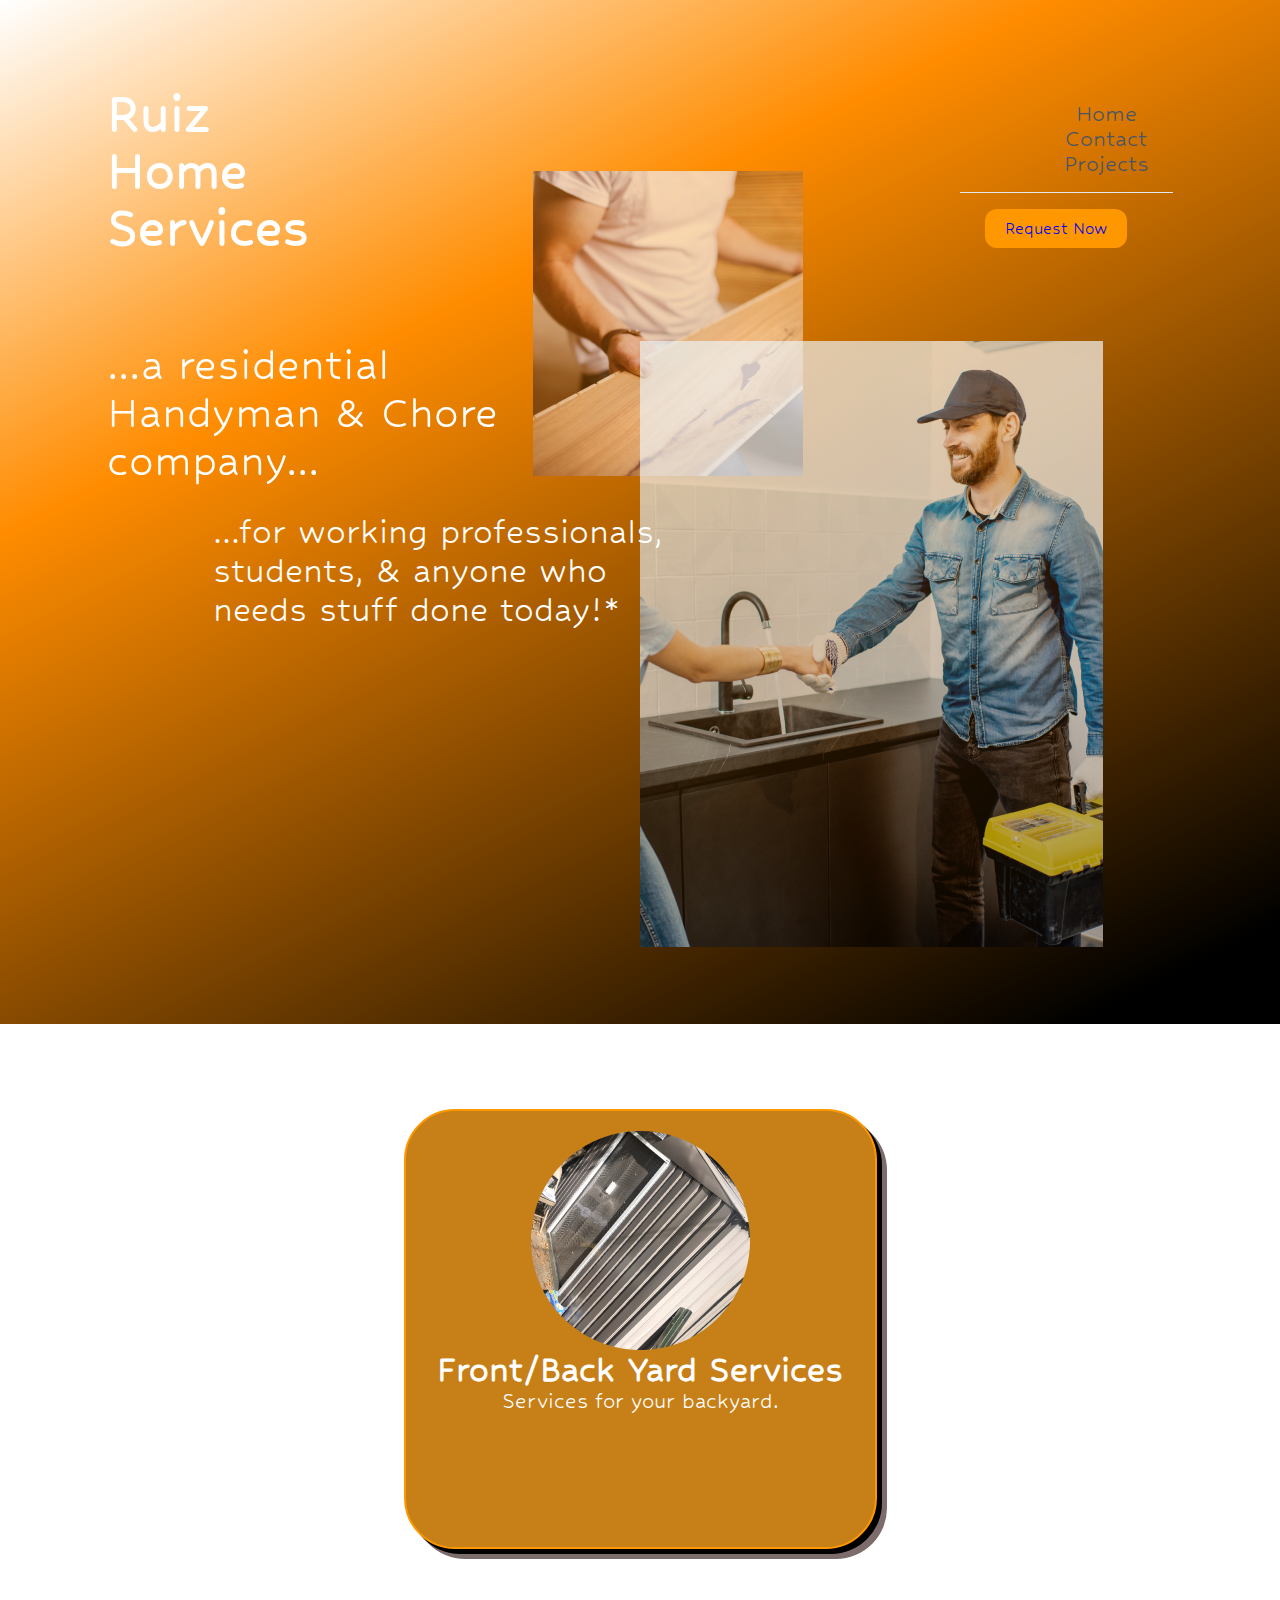
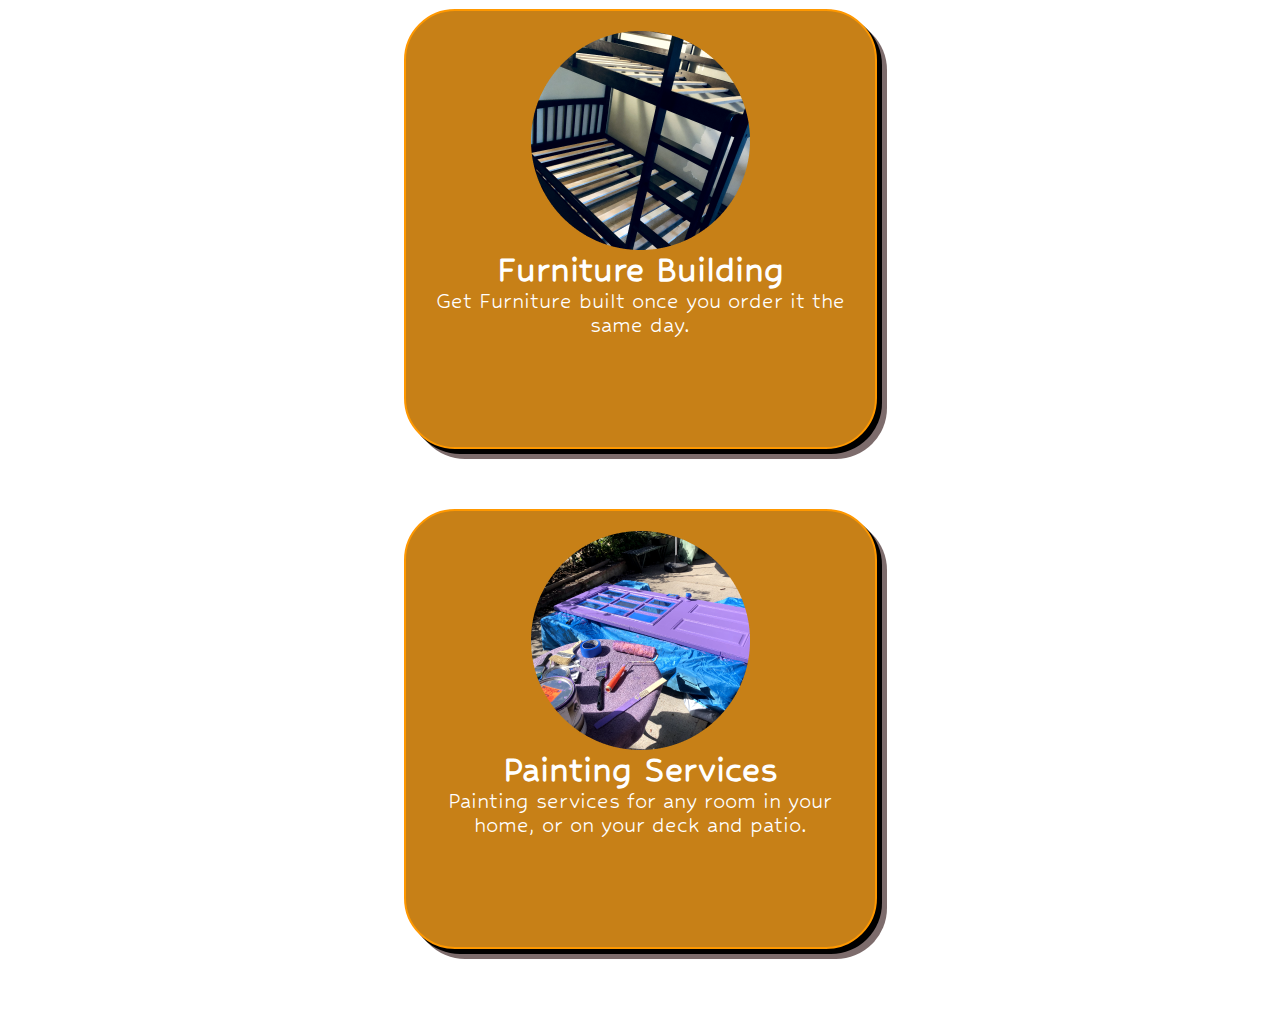
==== index.html @ 69088e91 "Initial commit" ====
<!DOCTYPE html>
<html lang="en">
<head>
    <meta charset="UTF-8">
    <meta http-equiv="X-UA-Compatible" content="IE=edge">
    <meta name="viewport" content="width=device-width, initial-scale=1.0">
    <link rel="preconnect" href="https://fonts.googleapis.com">
    <link rel="preconnect" href="https://fonts.gstatic.com" crossorigin>
    <link href="https://fonts.googleapis.com/css2?family=Hubballi&display=swap" rel="stylesheet">
    <link rel="stylesheet" href="/styles/grid.css">
    <link rel="stylesheet" href="/styles/index.css">
    <!-- <link rel="stylesheet" href="/styles/debug.css"> -->
    <title>Document</title>
</head>
<body>
    <div class="parent-1">
        <div class="div1">
            <header class="header">
                <nav class="navbar">
                    <ul class="nav-menu">
                        <li class="nav-item">
                            <a href="#" class="nav-link">Home</a>
                        </li>
                        <li class="nav-item">
                            <a href="#" class="nav-link">Contact</a>
                        </li>
                        <li class="nav-item">
                            <a href="#" class="nav-link">Projects</a>
                        </li>
                    </ul>
                    <div class="hamburger">
                        <span class="bar"></span>
                        <span class="bar"></span>
                        <span class="bar"></span>
                    </div>
                </nav>
        </header> 
        <button>
            <a href="#">Request Now</a>
        </button>
        </div>
        <div class="div2">
            <img src="/images/woodworking.png" alt="handyman working with wood">    
        </div>
        <div class="div3"> 
            <img id="pic-1" src="/images/handymanShakingHands.png" alt="handyman shaking hands with client">
        </div>
        <div class="div4"> 
            <p id="quote-2">...for working professionals, 
                students, & anyone who 
                needs stuff done today!*</p>
        </div>
        <div class="div5">
            <p id="quote-1">...a residential Handyman & Chore company...</p>
        </div>
        <div class="div6">
            <h1 id="businessName">Ruiz Home Services</h1> 
        </div>
    </div>
    <section>
        <div class="card-section">
            <div class="card" id="card-1">
                <img class="cardImage" src="/images/front-backYard.png" alt="backYard">
                <h2 class="cardTitle" >Front/Back Yard Services</h2>
                <p class="cardPara" >Services for your backyard.</p>
            </div>
            <div class="card" id="card-2">
                <img class="cardImage" src="/images/furnitureBuilding.png" alt="furniture Building">
                <h2 class="cardTitle" >Furniture Building</h2>
                <p class="cardPara" >Get Furniture built once you order it the same day.</p>
            </div>
            <div class="card" id="card-3">
                <img class="cardImage" src="/images/paintingServices.png" alt="Painting Services">
                <h2 class="cardTitle" >Painting Services</h2>
                <p class="cardPara" >Painting services for any room in your home, or on your deck and patio.</p>
            </div>
        </div>
    </section>

    <script>
        const hamburger = document.querySelector(".hamburger");
        const navMenu = document.querySelector(".nav-menu");

        hamburger.addEventListener("click", mobileMenu);

        function mobileMenu() {
            hamburger.classList.toggle("active");
            navMenu.classList.toggle("active");
        }
    </script>
</body>
</html>
---- styles/index.css ----
*, 
*::after,
*::before {
  box-sizing: border-box;
  padding: 0;
  margin: 0;
  font-family: 'Hubballi', cursive;
}
.parent-1 {
  display: grid;
  grid-template-columns: repeat(12, 1fr);
  grid-template-rows: repeat(12, 1fr);
  grid-column-gap: 0px;
  grid-row-gap: 0px;
  background-color: ;
  width: 100%;
  height: 1024px;
  overflow: hidden;
  background: rgb(255,255,255);
  background: linear-gradient(153deg, rgba(255,255,255,1) 0%, rgba(255,140,0,1) 32%, rgba(0,0,0,1) 94%);
}
    
.div1 {
    grid-area: 2 / 10 / 5 / 12;
}
.div2 {
    grid-area: 3 / 6 / 7 / 8;
}
.div3 {
    grid-area: 5 / 7 / 10 / 10;
}
.div4 {
    grid-area: 7 / 3 / 9 / 6;
}
.div5 {
    grid-area: 5 / 2 / 7 / 5;
}
.div6 {
    grid-area: 2 / 2 / 4 / 4;
}

/*nav bar*/

button {
  background-color: #ff9800;
  border: none;
  color: white;
  padding: 10px 20px;
  font-size: 1.2rem;
  cursor: pointer;
  margin-top: 1rem;
  border-radius: 12px;
  margin-left: 25px;
}
button:hover {
  background-color: #ff5722;
}
  

li {
  list-style: none;
}

a {
    text-decoration: none;
}

.header{
  border-bottom: 1px solid #E2E8F0;
}

.navbar {
  display: flex;
  justify-content: space-between;
  align-items: center;
  padding: 1rem 1.5rem;
}

.hamburger {
  display: none;
}

.bar {
  display: block;
  width: 25px;
  height: 3px;
  margin: 5px auto;
  -webkit-transition: all 0.3s ease-in-out;
  transition: all 0.3s ease-in-out;
  background-color: #101010;
}

.nav-menu {
  display: flex;
  flex-direction: column;
  justify-content: space-between;
  align-items: center;
}

.nav-item {
  margin-left: 5rem;
}

.nav-link{
  font-size: 1.6rem;
  font-weight: 400;
  color: #475569;
}

.nav-link:hover{
  color: #482ff7;
}

#businessName{
  font-size: 60px;
  font-weight: 700;
  color: #ffffff;
  margin-bottom: 1rem;
}
#quote-1{
  font-size: 50px;
  color: #ffffff;
  width: 460px;
}
#quote-2{
  font-size: 40px;
  color: #ffffff;
  width: 460px;
} 
.card-section{
  display: flex;
  justify-content: center;
  align-items: center;
  flex-direction: column;
  margin-top: 50px;
  height: auto;
  padding: 35px;
  margin: 20px;
}
.card{
  position: relative;
  width: 473px;
  height: 440px;
  border: 2px solid #ff9800;
  border-radius: 51px;
  margin: 30px;
  padding: 20px;
  box-shadow: 5px 5px rgb(0, 0, 0), 10px 10px rgb(125, 108, 108);
  display: flex;
  flex-direction: column;
  text-align: center;
  align-items: center;
  background-color: #C78017;
}
#card-1{
  
}
#card-2{
  
}
#card-3{
  
}
.cardImage{
  width: 219px;
}
.cardTitle{
  font-size: 40px;
  color: #ffffff;
}
.cardPara{
  font-size: 25px;
  text-align: center;
  color: #ffffff;
}



@media (max-width: 768px) {
  .parent-1 {
    grid-template-rows: repeat(6, auto);
    height: auto;
  }

  .div1 {
    grid-area: 1 / 1 / 2 / 13;
    order: 1;
  }

  .div6 {
    grid-area: 2 / 1 / 3 / 13;
    order: 2;
  }

  .div2 {
    grid-area: 3 / 1 / 4 / 7;
    order: 3;
  }

  .div3 {
    grid-area: 3 / 7 / 4 / 13;
    order: 4;
  }

  .div5 {
    grid-area: 4 / 1 / 5 / 7;
    order: 5;
    font-size: 10px;
  }

  .div4 {
    grid-area: 5 / span 3;
    order: 6;
    font-size: 15px;
  }

  img {
    width: 100%;
  }
  #pic-1{

  }
  .nav-menu {
    position: fixed;
    left: -100%;
    top: 5rem;
    flex-direction: column;
    background-color: #fff;
    width: 100%;
    border-radius: 10px;
    text-align: center;
    transition: 0.3s;
    box-shadow:
        0 10px 27px rgba(0, 0, 0, 0.05);
  }

  .nav-menu.active {
    left: 0;
  }

  .nav-item {
    margin: 2.5rem 0;
  }

  .hamburger {
    display: block;
    cursor: pointer;
  }
  .hamburger.active .bar:nth-child(2) {
  opacity: 0;
  }

  .hamburger.active .bar:nth-child(1) {
  transform: translateY(8px) rotate(45deg);
  }

  .hamburger.active .bar:nth-child(3) {
  transform: translateY(-8px) rotate(-45deg);
  }
  .card-section{
    display: flex;
    justify-content: center;
    align-items: center;
    flex-direction: column;
    margin-top: 50px;
    height: auto;
    padding: 35px;
    margin: 20px;
  }
  .card{
    position: relative;
    width: 473px;
    height: 440px;
    border: 2px solid #ff9800;
    border-radius: 51px;
    margin: 30px;
    padding: 20px;
    box-shadow: 5px 5px rgb(0, 0, 0), 10px 10px rgb(125, 108, 108);
    display: flex;
    flex-direction: column;
    text-align: center;
    align-items: center;
    background-color: #C78017;
  }
  .cardImage{
    width: 219px;
  }
  .cardTitle{
    font-size: 40px;
    color: #ffffff;
  }
  .cardPara{
    font-size: 25px;
    text-align: center;
    color: #ffffff;
  }
}
---- styles/debug.css ----
/*! debug.css | MIT license | zaydek.github.com/debug.css*/
*:not(path):not(g) {
    color:  hsla(210, 100%, 100%, 0.9) !important;
    background: hsla(210, 100%, 50%, 0.5) !important;
    outline: solid 0.25rem hsla(210, 100%, 100%, 0.5) !important;

    box-shadow: none !important;
}
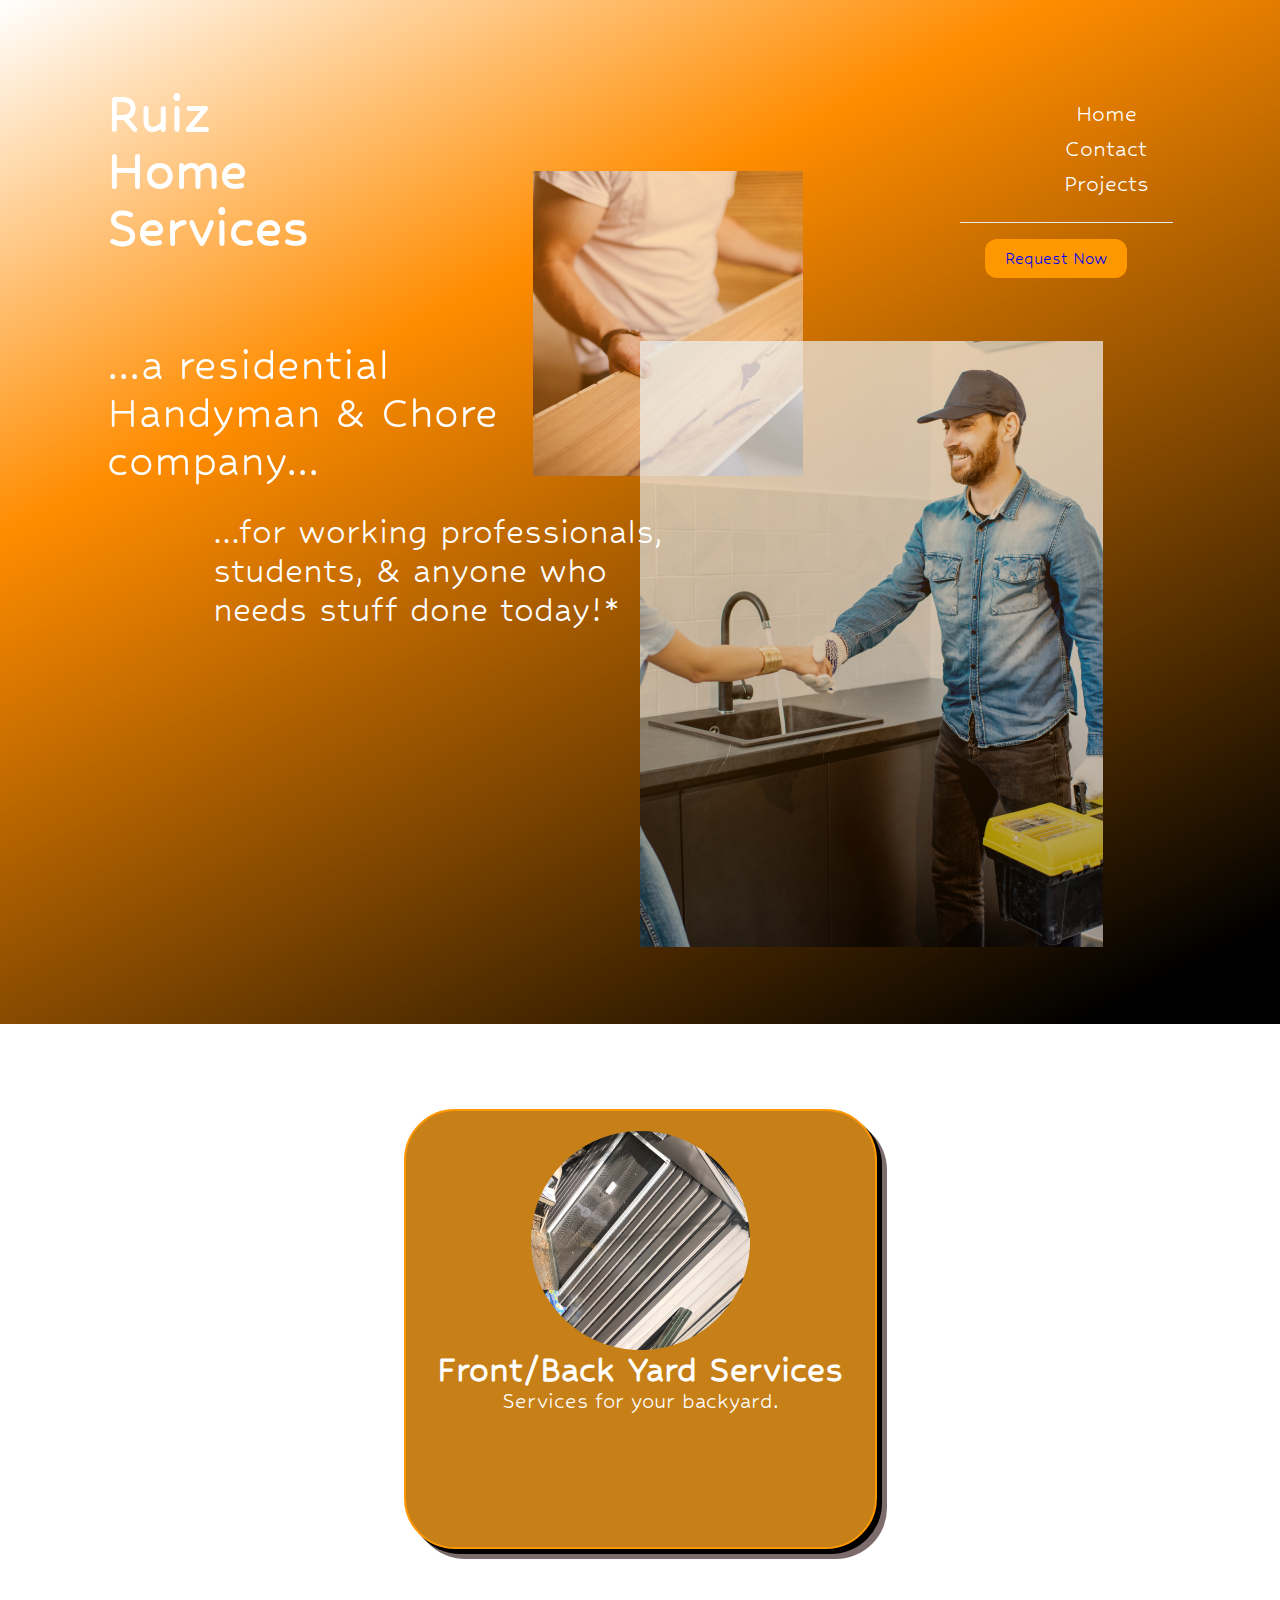
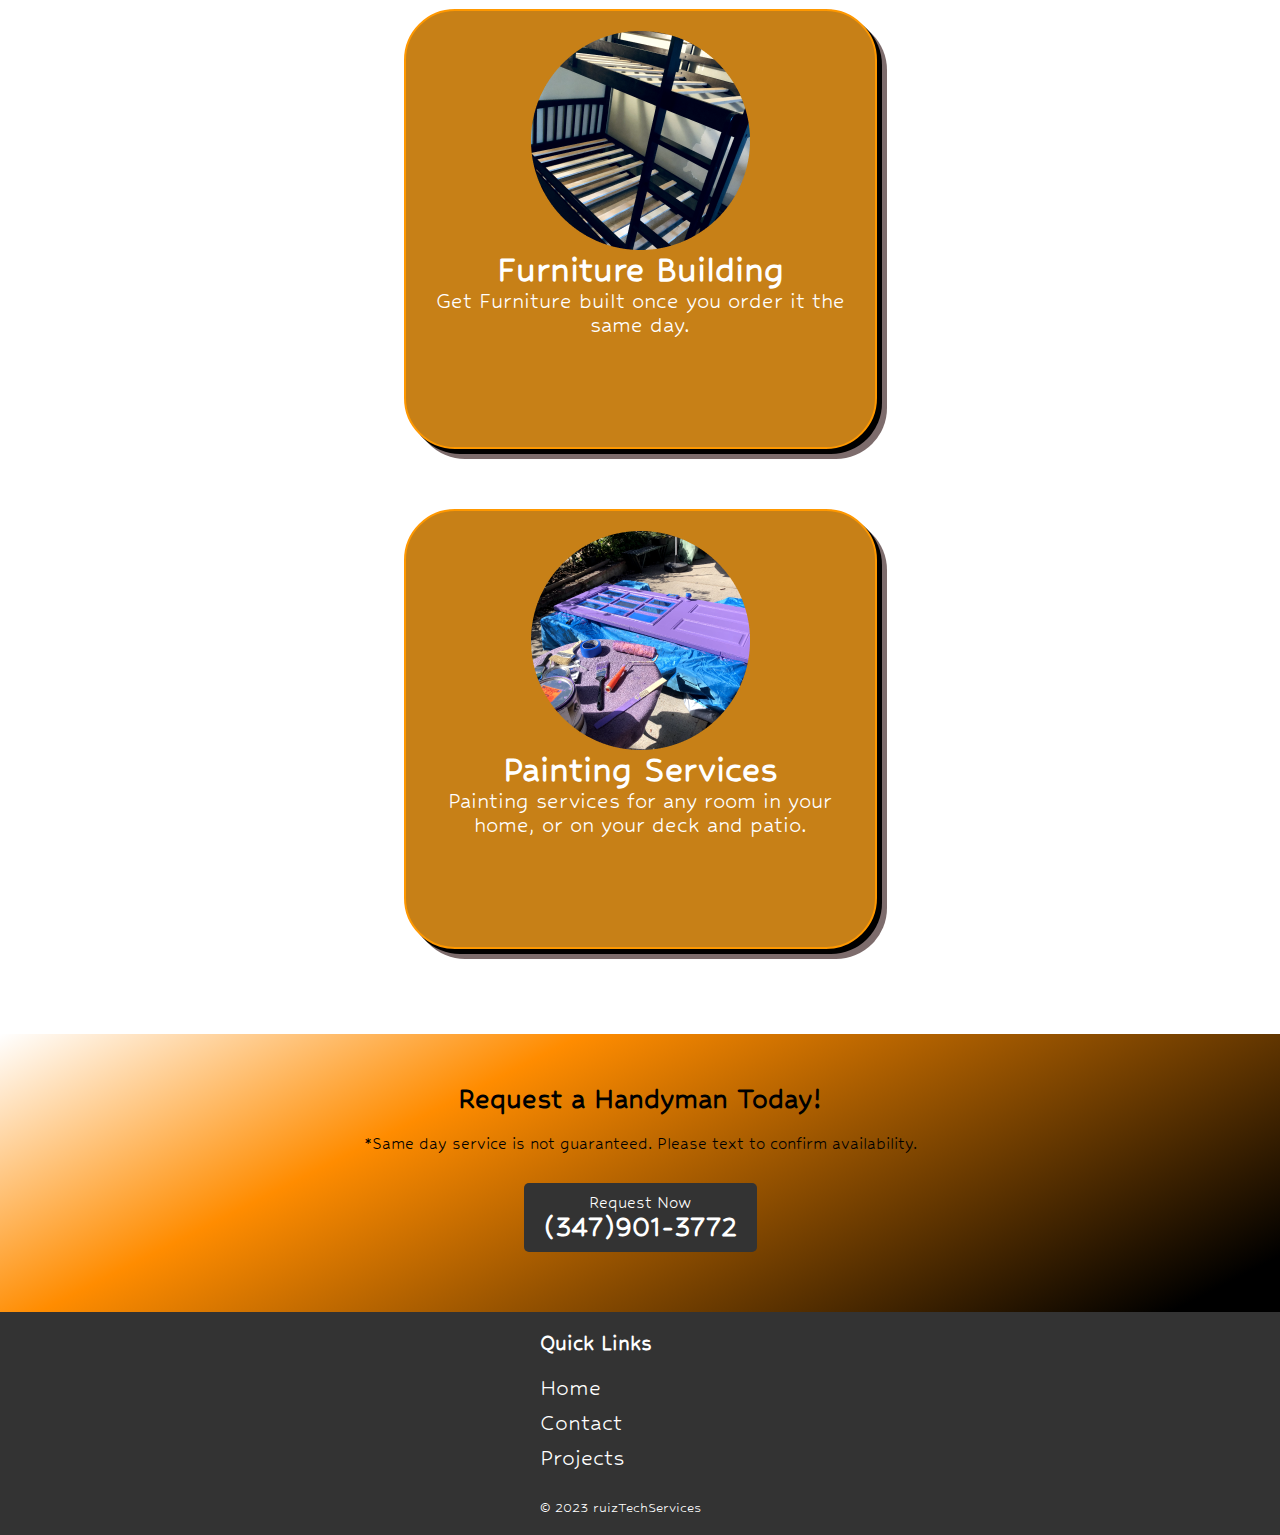
==== commit b0b310bb: "index.html & css changed, but provided issues" ====
--- a/index.html
+++ b/index.html
@@ -12,7 +12,7 @@
     <!-- <link rel="stylesheet" href="/styles/debug.css"> -->
     <title>Document</title>
 </head>
-<body>
+<body> 
     <div class="parent-1">
         <div class="div1">
             <header class="header">
@@ -76,6 +76,37 @@
             </div>
         </div>
     </section>
+    <section>
+        <div class="cta">
+            <h2 id="ctaTitle">Request a Handyman Today!</h2>
+            <p id="ctaPara">*Same day service is not guaranteed. Please text to confirm availability.</p>
+            <button id="ctaButton">
+                <a href="#">Request Now</a>
+                <h1>(347)901-3772</h1>
+            </button>
+        </div>
+    </section>
+    <!-- Footer section -->
+    <footer>
+        <div class="footer-container">
+            <div class="footer-content">
+                <div class="parent-2">
+                    <div class="div7">
+                        <h2 id="aboutUs">Quick Links</h2>
+                    </div>
+                    <div class="div8">
+                        <a href="#" class="nav-link">Home</a>
+                        <a href="#" class="nav-link">Contact</a>
+                        <a href="#" class="nav-link">Projects</a>
+                    </div>
+                    <div class="copyName">
+                        <span><a class="" href="http://ruiztechservices.com"> &copy 2023 ruizTechServices</a></span>
+                    </div>
+                </div>
+            </div>
+            
+        </div>
+    </footer>
 
     <script>
         const hamburger = document.querySelector(".hamburger");
--- a/styles/index.css
+++ b/styles/index.css
@@ -38,6 +38,13 @@
 .div6 {
     grid-area: 2 / 2 / 4 / 4;
 }
+.div7 {
+    grid-area: 1 / 3 / 3 / 5;
+    width: 200px;
+}
+.div8 {
+    grid-area: 3 / 3 ;
+}
 
 /*nav bar*/
 
@@ -173,7 +180,98 @@
   text-align: center;
   color: #ffffff;
 }
-
+/* CTA section */
+.cta {
+  background: linear-gradient(153deg, rgba(255,255,255,1) 0%, rgba(255,140,0,1) 32%, rgba(0,0,0,1) 94%);
+  display: flex;
+  flex-direction: column;
+  align-items: center;
+  padding: 50px 0;
+}
+
+#ctaTitle {
+  font-size: 2rem;
+  margin-bottom: 20px;
+}
+
+#ctaPara {
+  font-size: 1.2rem;
+  margin-bottom: 20px;
+}
+
+#ctaButton {
+  background-color: #333;
+  color: #fff;
+  border: none;
+  cursor: pointer;
+  padding: 10px 20px;
+  text-align: center;
+  text-decoration: none;
+  display: inline-block;
+  font-size: 1.2rem;
+  margin: 10px 2px;
+  border-radius: 5px;
+}
+
+#ctaButton a {
+  color: #fff;
+  text-decoration: none;
+}
+
+#ctaButton h1 {
+  font-size: 2rem;
+  margin: 0;
+}
+
+/* Footer section */
+footer {
+  background-color: #333;
+  color: #fff;
+  padding: 20px 0;
+}
+
+.footer-container {
+  display: flex;
+  flex-direction: column;
+  align-items: center;
+}
+
+.parent-2 {
+  display: flex;
+  flex-direction: column;
+}
+
+.div7, .div8 {
+  margin-bottom: 20px;
+}
+
+#aboutUs {
+  font-size: 1.5rem;
+}
+
+.nav-link {
+  display: block;
+  color: #fff;
+  text-decoration: none;
+  margin-bottom: 10px;
+}
+
+.nav-link:hover {
+  color: rgba(255,140,0,1);
+}
+
+.copyName {
+  font-size: 1rem;
+}
+
+.copyName a {
+  color: #fff;
+  text-decoration: none;
+}
+
+.copyName a:hover {
+  color: rgba(255,140,0,1);
+}
 
 
 @media (max-width: 768px) {
@@ -294,5 +392,14 @@
     text-align: center;
     color: #ffffff;
   }
+  .parent-2 {
+    flex-direction: row;
+    justify-content: space-between;
+  }
+
+  .div7, .div8 {
+      margin-bottom: 0;
+  }
+  
 }
     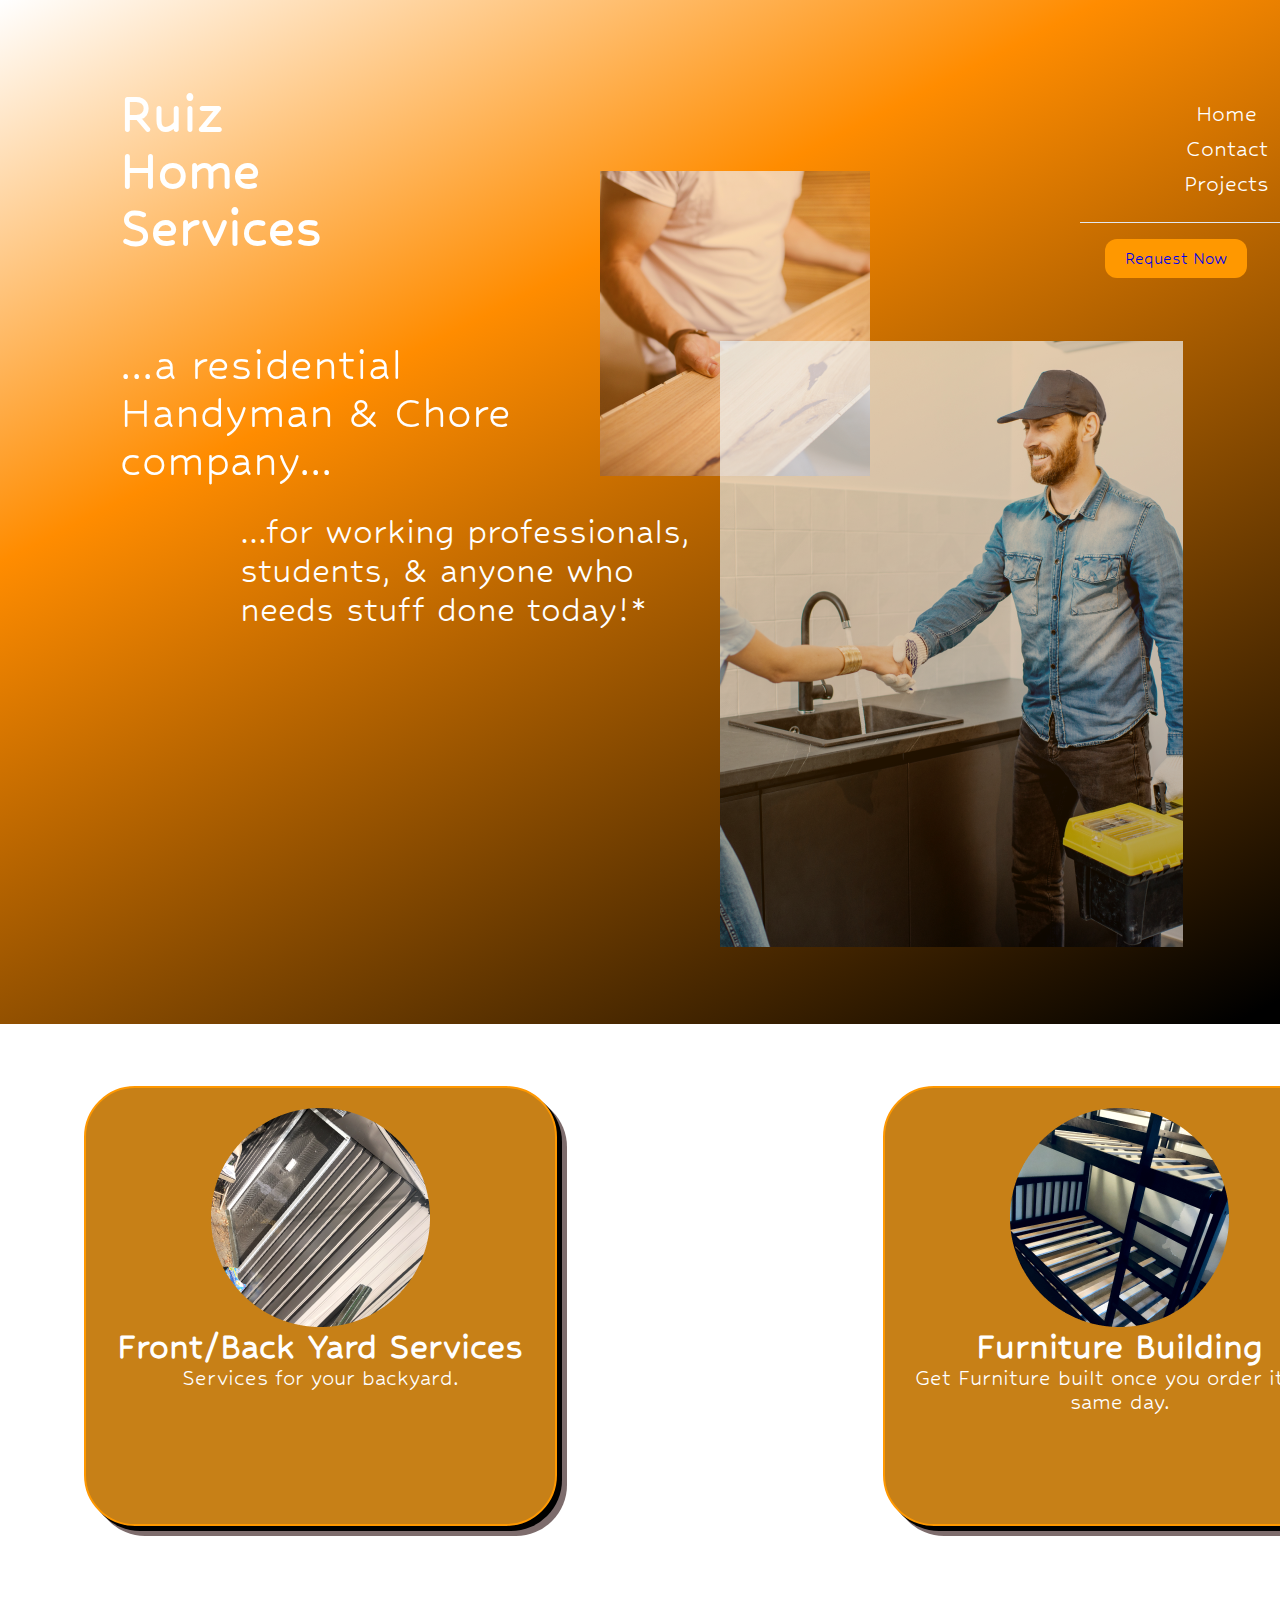
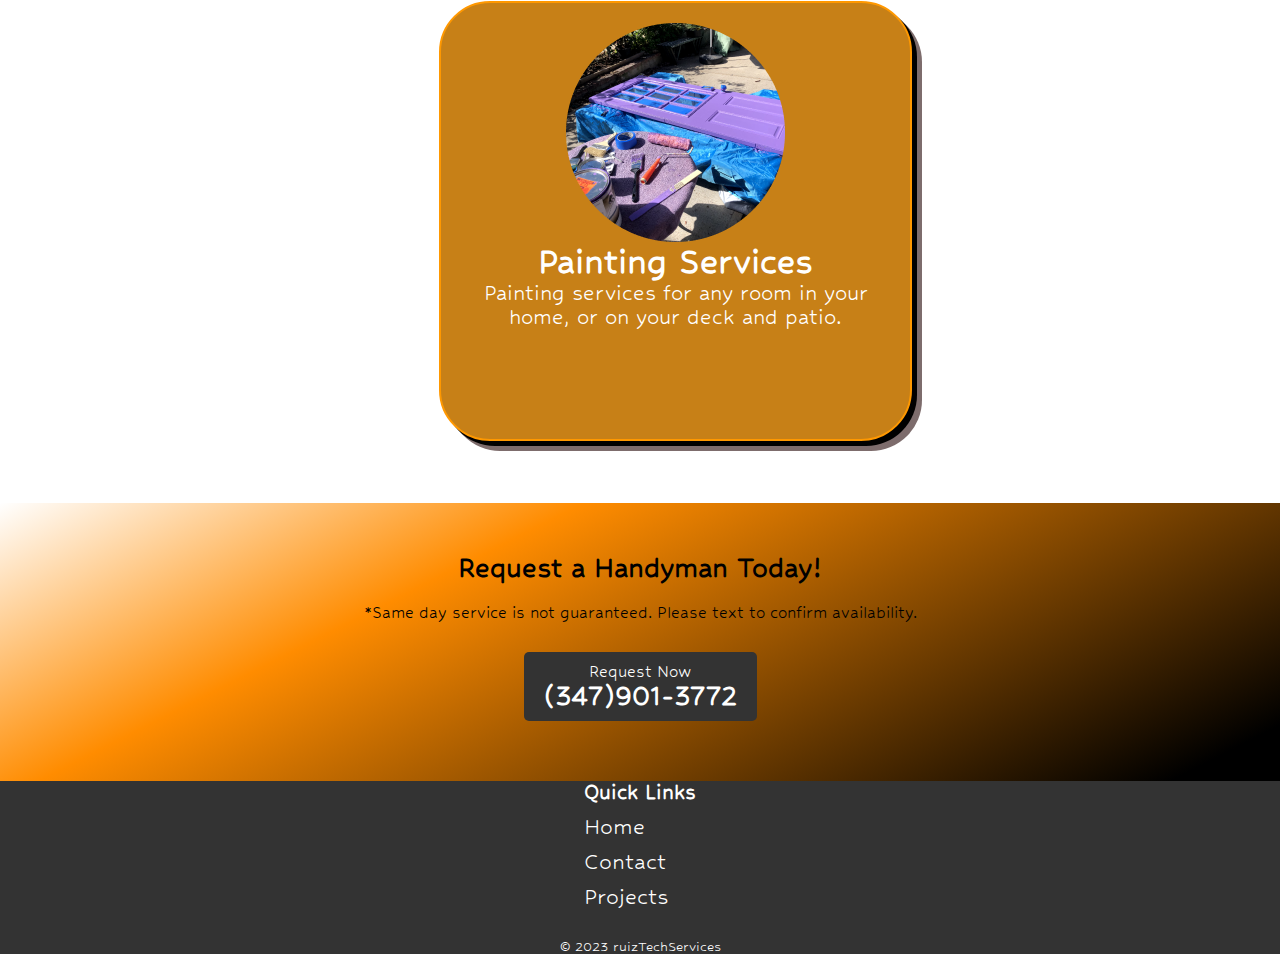
==== commit 823b9412: "pushing code" ====
--- a/index.html
+++ b/index.html
@@ -58,7 +58,7 @@
         </div>
     </div>
     <section>
-        <div class="card-section">
+        <div class="card-section" id="parent-2">
             <div class="card" id="card-1">
                 <img class="cardImage" src="/images/front-backYard.png" alt="backYard">
                 <h2 class="cardTitle" >Front/Back Yard Services</h2>
@@ -90,23 +90,19 @@
     <footer>
         <div class="footer-container">
             <div class="footer-content">
-                <div class="parent-2">
-                    <div class="div7">
-                        <h2 id="aboutUs">Quick Links</h2>
-                    </div>
-                    <div class="div8">
-                        <a href="#" class="nav-link">Home</a>
-                        <a href="#" class="nav-link">Contact</a>
-                        <a href="#" class="nav-link">Projects</a>
-                    </div>
-                    <div class="copyName">
-                        <span><a class="" href="http://ruiztechservices.com"> &copy 2023 ruizTechServices</a></span>
-                    </div>
+                <div class="quick-links">
+                    <h2 id="aboutUs">Quick Links</h2>
+                    <a href="#" class="nav-link">Home</a>
+                    <a href="#" class="nav-link">Contact</a>
+                    <a href="#" class="nav-link">Projects</a>
+                </div>
+                <div class="copyName">
+                    <span><a class="" href="http://ruiztechservices.com"> &copy 2023 ruizTechServices</a></span>
                 </div>
             </div>
-            
         </div>
     </footer>
+
 
     <script>
         const hamburger = document.querySelector(".hamburger");
--- a/styles/index.css
+++ b/styles/index.css
@@ -10,10 +10,7 @@
   display: grid;
   grid-template-columns: repeat(12, 1fr);
   grid-template-rows: repeat(12, 1fr);
-  grid-column-gap: 0px;
-  grid-row-gap: 0px;
-  background-color: ;
-  width: 100%;
+  width: 1440px;
   height: 1024px;
   overflow: hidden;
   background: rgb(255,255,255);
@@ -134,18 +131,21 @@
   color: #ffffff;
   width: 460px;
 } 
-.card-section{
-  display: flex;
-  justify-content: center;
-  align-items: center;
-  flex-direction: column;
-  margin-top: 50px;
-  height: auto;
-  padding: 35px;
-  margin: 20px;
-}
+/*card section*/
+/*i started this without a grid layout for this section and it has become unbearable to 
+recode and stuffs. 5/1/23: I will recode this section for grid layout and better scalability.
+I love coding!! -~~-xoLR*/
+.card-section, #parent-2{
+  display: grid;
+  grid-template-columns: repeat(12, 1fr);
+  grid-template-rows: repeat(12, 1fr);
+  width: 1440px;
+  height: 1079px;
+}
+/* .div1 { grid-area: 3 / 3 / 6 / 6; }
+.div2 { grid-area: 3 / 8 / 6 / 11; }
+.div3 { grid-area: 7 / 5 / 11 / 9; } */
 .card{
-  position: relative;
   width: 473px;
   height: 440px;
   border: 2px solid #ff9800;
@@ -159,15 +159,6 @@
   align-items: center;
   background-color: #C78017;
 }
-#card-1{
-  
-}
-#card-2{
-  
-}
-#card-3{
-  
-}
 .cardImage{
   width: 219px;
 }
@@ -179,6 +170,15 @@
   font-size: 25px;
   text-align: center;
   color: #ffffff;
+}
+#card-1{
+  grid-area: 3 / 3 / 6 / 6;
+}
+#card-2{
+  grid-area: 3 / 8 / 6 / 11;
+}
+#card-3{
+  grid-area: 7 / 5 / 11 / 9;
 }
 /* CTA section */
 .cta {
@@ -223,30 +223,28 @@
   margin: 0;
 }
 
-/* Footer section */
-footer {
+/* Updated styles for the footer */
+.footer-container {
+  display: flex;
+  flex-direction: column;
+  align-items: center;
   background-color: #333;
-  color: #fff;
-  padding: 20px 0;
-}
-
-.footer-container {
+}
+
+.footer-content {
   display: flex;
   flex-direction: column;
   align-items: center;
 }
 
-.parent-2 {
-  display: flex;
-  flex-direction: column;
-}
-
-.div7, .div8 {
+.quick-links {
   margin-bottom: 20px;
 }
 
 #aboutUs {
   font-size: 1.5rem;
+  margin-bottom: 10px;
+  color: #fff;
 }
 
 .nav-link {
@@ -274,10 +272,14 @@
 }
 
 
+/************************************************************************************/
+
 @media (max-width: 768px) {
   .parent-1 {
     grid-template-rows: repeat(6, auto);
-    height: auto;
+    height: 1077px;
+    width: auto;
+    overflow: hidden;
   }
 
   .div1 {
@@ -311,12 +313,20 @@
     order: 6;
     font-size: 15px;
   }
+  #quote-1{
+    font-size: auto;
+    color: #ffffff;
+    width: 300px;
+  }
+  #quote-2{
+    font-size: 40px;
+    color: #ffffff;
+    width: 350px;
+    text-align: end;
+} 
 
   img {
     width: 100%;
-  }
-  #pic-1{
-
   }
   .nav-menu {
     position: fixed;
@@ -355,20 +365,21 @@
   .hamburger.active .bar:nth-child(3) {
   transform: translateY(-8px) rotate(-45deg);
   }
-  .card-section{
+  .card-section, #parent-2{
     display: flex;
+    flex-direction: column;
+    width: auto;
+    height: 745px;
     justify-content: center;
     align-items: center;
-    flex-direction: column;
-    margin-top: 50px;
-    height: auto;
-    padding: 35px;
-    margin: 20px;
-  }
+  }
+    /* .div1 { grid-area: 2 / 6 / 4 / 8; }
+  .div2 { grid-area: 5 / 6 / 7 / 8; }
+  .div3 { grid-area: 8 / 6 / 10 / 8; } */
   .card{
     position: relative;
-    width: 473px;
-    height: 440px;
+    width: 193px;
+    height: 173px;
     border: 2px solid #ff9800;
     border-radius: 51px;
     margin: 30px;
@@ -381,25 +392,45 @@
     background-color: #C78017;
   }
   .cardImage{
-    width: 219px;
+    width: 67px;
   }
   .cardTitle{
-    font-size: 40px;
+    font-size: 18px;
     color: #ffffff;
   }
   .cardPara{
-    font-size: 25px;
+    font-size: 12px;
     text-align: center;
     color: #ffffff;
   }
-  .parent-2 {
-    flex-direction: row;
-    justify-content: space-between;
-  }
-
-  .div7, .div8 {
-      margin-bottom: 0;
-  }
-  
+  #card-1{
+    /* grid-area: 2 / 6 / 4 / 8; */
+  }
+  #card-2{
+    /* grid-area: 5 / 6 / 7 / 8; */
+  }
+  #card-3{
+    /* grid-area: 8 / 6 / 10 / 8; */
+  }
+  .cta {
+    width: auto;
+  }
+  #ctaTitle {
+    font-size: 1.5rem;
+    margin-bottom: 20px;
+  }
+  #ctaPara {
+    font-size: 1rem;
+    margin-bottom: 20px;
+  }
+  #ctaButton {
+    padding: 10px 20px;
+    font-size: 1rem;
+    margin: 10px 2px;
+  }
+  .footer-container {
+    width: auto;
+    padding: 50px 0;
+  }  
 }
     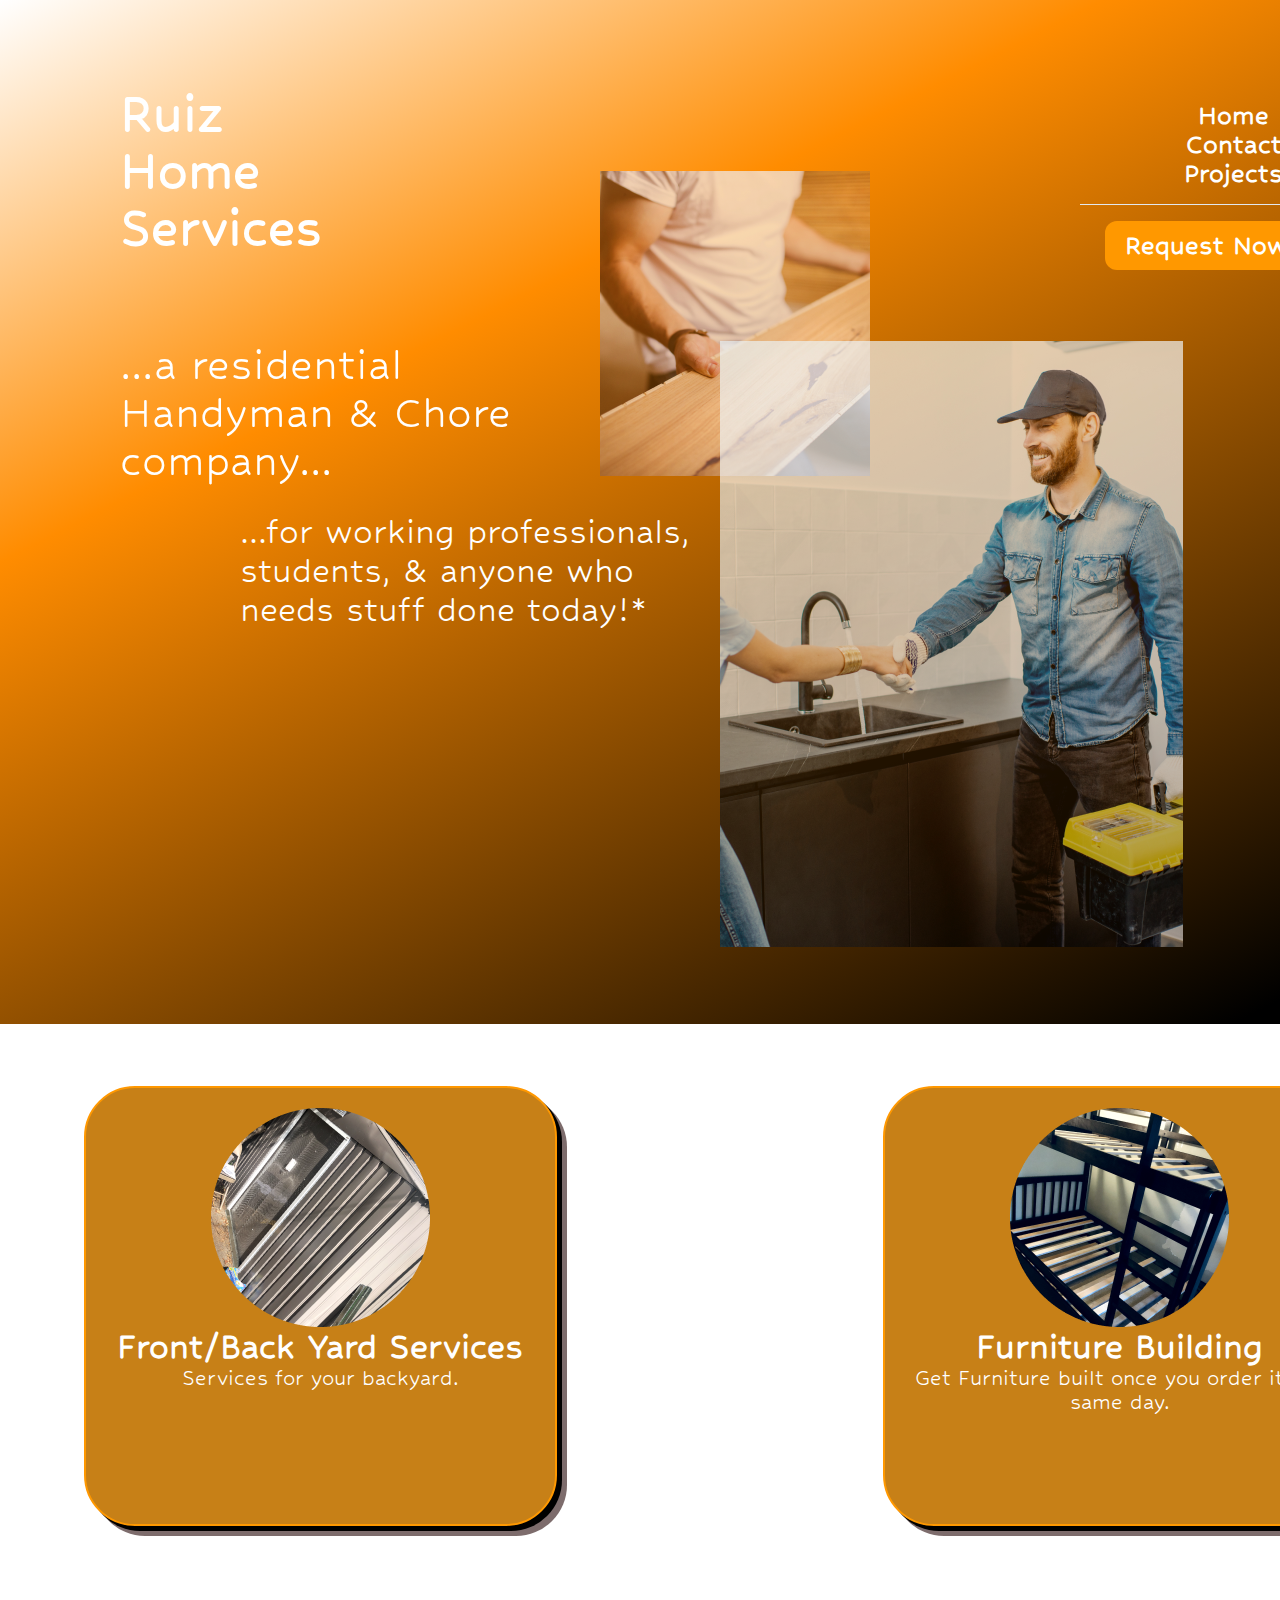
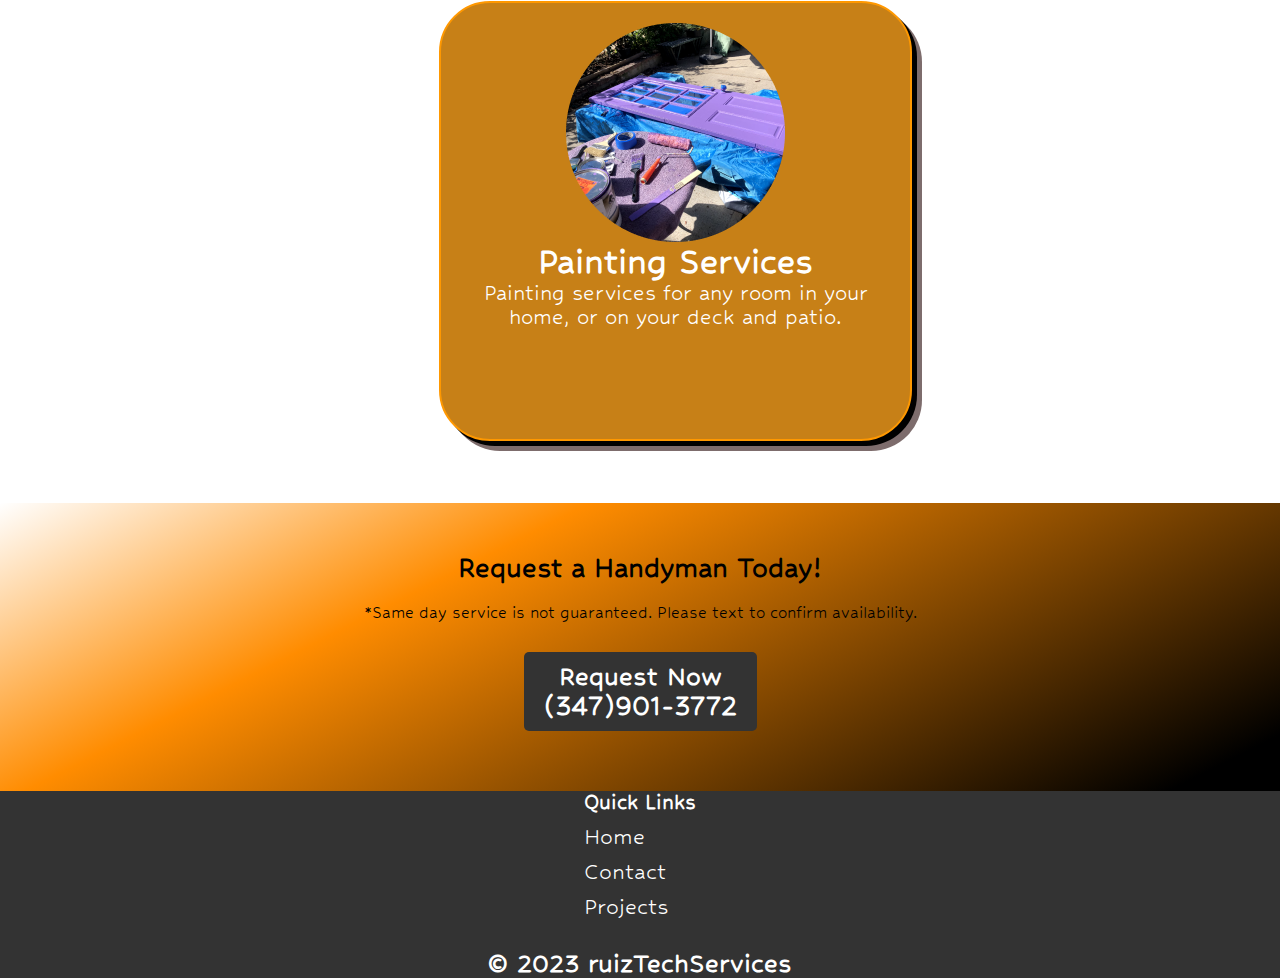
==== commit 01e37973: "project section part 1" ====
--- a/index.html
+++ b/index.html
@@ -7,10 +7,9 @@
     <link rel="preconnect" href="https://fonts.googleapis.com">
     <link rel="preconnect" href="https://fonts.gstatic.com" crossorigin>
     <link href="https://fonts.googleapis.com/css2?family=Hubballi&display=swap" rel="stylesheet">
-    <link rel="stylesheet" href="/styles/grid.css">
     <link rel="stylesheet" href="/styles/index.css">
     <!-- <link rel="stylesheet" href="/styles/debug.css"> -->
-    <title>Document</title>
+    <title>Ruiz Home Services ~your neighborhood handyman~</title>
 </head>
 <body> 
     <div class="parent-1">
@@ -19,13 +18,13 @@
                 <nav class="navbar">
                     <ul class="nav-menu">
                         <li class="nav-item">
-                            <a href="#" class="nav-link">Home</a>
+                            <a href="/index.html">Home</a>
                         </li>
                         <li class="nav-item">
-                            <a href="#" class="nav-link">Contact</a>
+                            <a href="#contact">Contact</a>
                         </li>
                         <li class="nav-item">
-                            <a href="#" class="nav-link">Projects</a>
+                            <a href="/projects.html">Projects</a>
                         </li>
                     </ul>
                     <div class="hamburger">
@@ -34,7 +33,7 @@
                         <span class="bar"></span>
                     </div>
                 </nav>
-        </header> 
+            </header> 
         <button>
             <a href="#">Request Now</a>
         </button>
@@ -82,7 +81,7 @@
             <p id="ctaPara">*Same day service is not guaranteed. Please text to confirm availability.</p>
             <button id="ctaButton">
                 <a href="#">Request Now</a>
-                <h1>(347)901-3772</h1>
+                <h1 id="contact">(347)901-3772</h1>
             </button>
         </div>
     </section>
--- a/styles/index.css
+++ b/styles/index.css
@@ -108,7 +108,12 @@
 .nav-link{
   font-size: 1.6rem;
   font-weight: 400;
-  color: #475569;
+  color: #ffffff;
+}
+a{
+  font-size: 30px;
+  font-weight: 700;
+  color: #ffffff;
 }
 
 .nav-link:hover{
@@ -344,6 +349,11 @@
 
   .nav-menu.active {
     left: 0;
+  }
+  a{
+    font-size: 30px;
+    font-weight: 700;
+    color: #000000;
   }
 
   .nav-item {
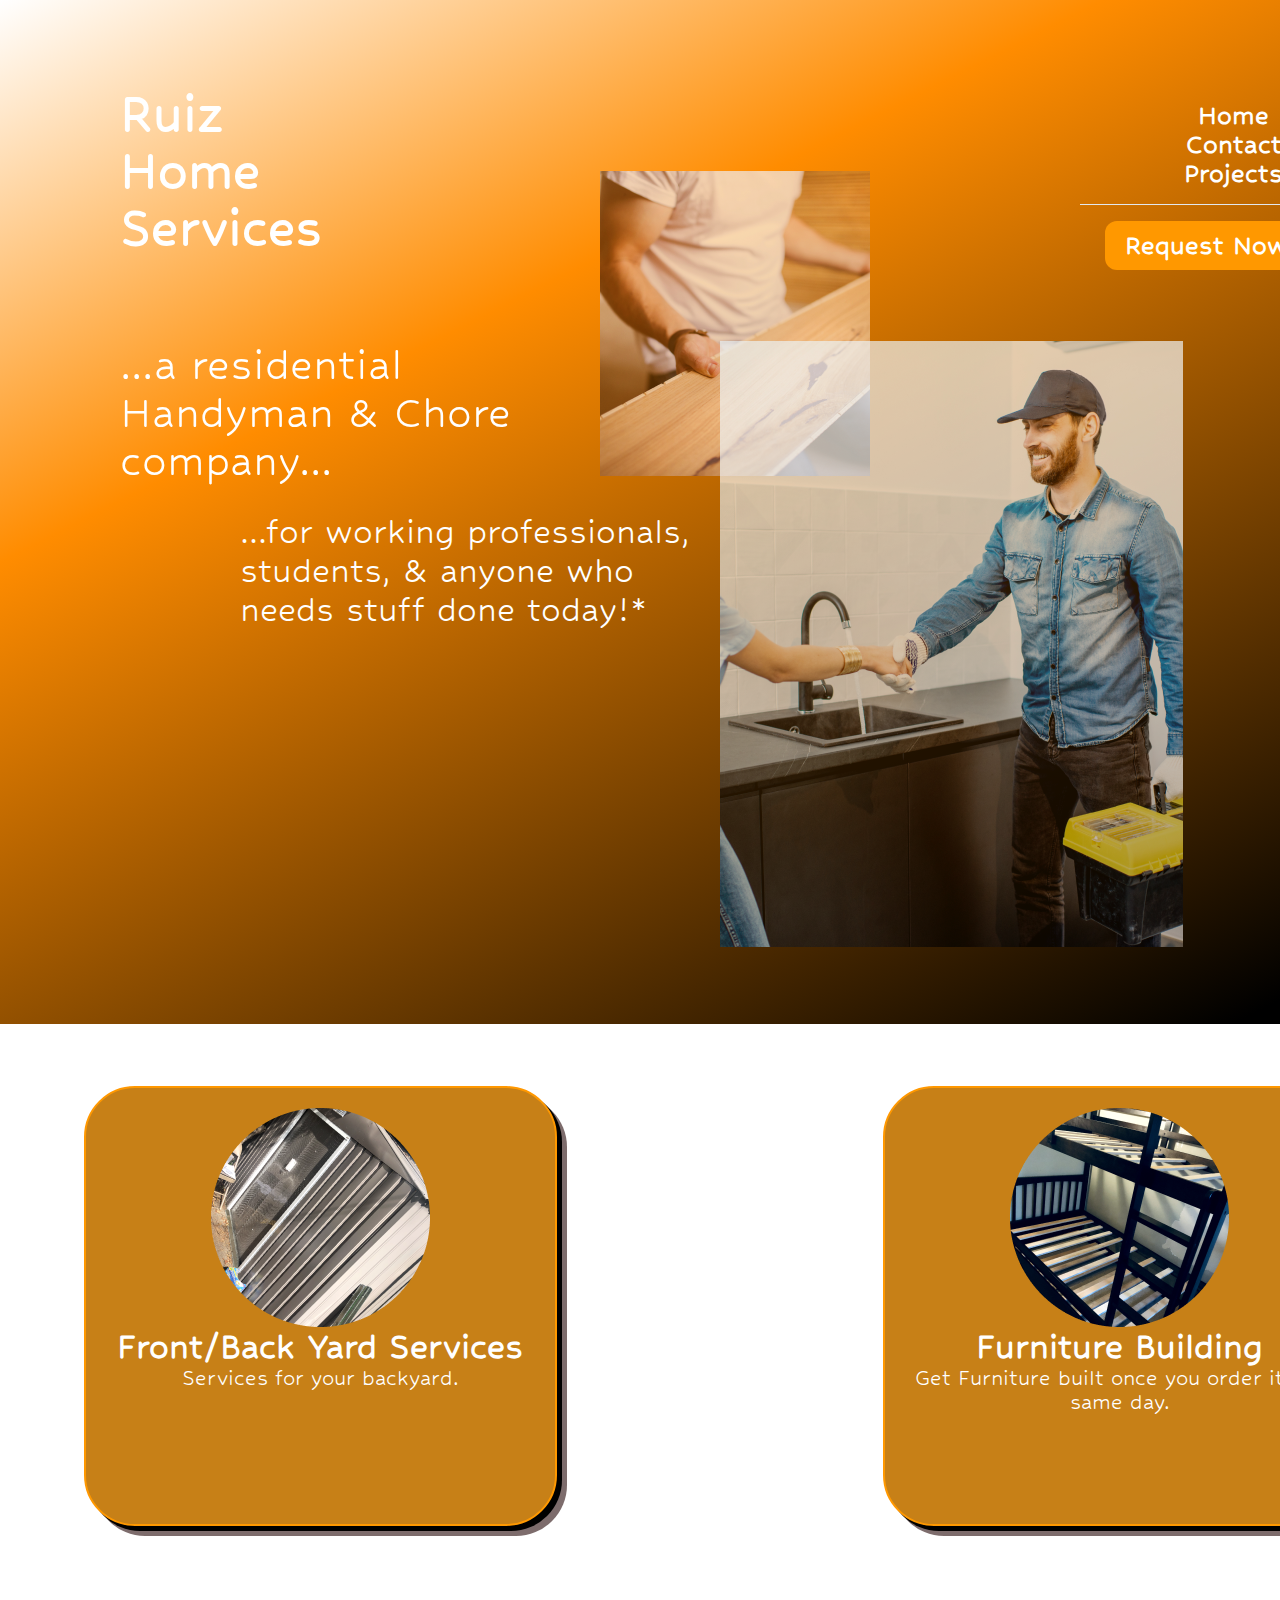
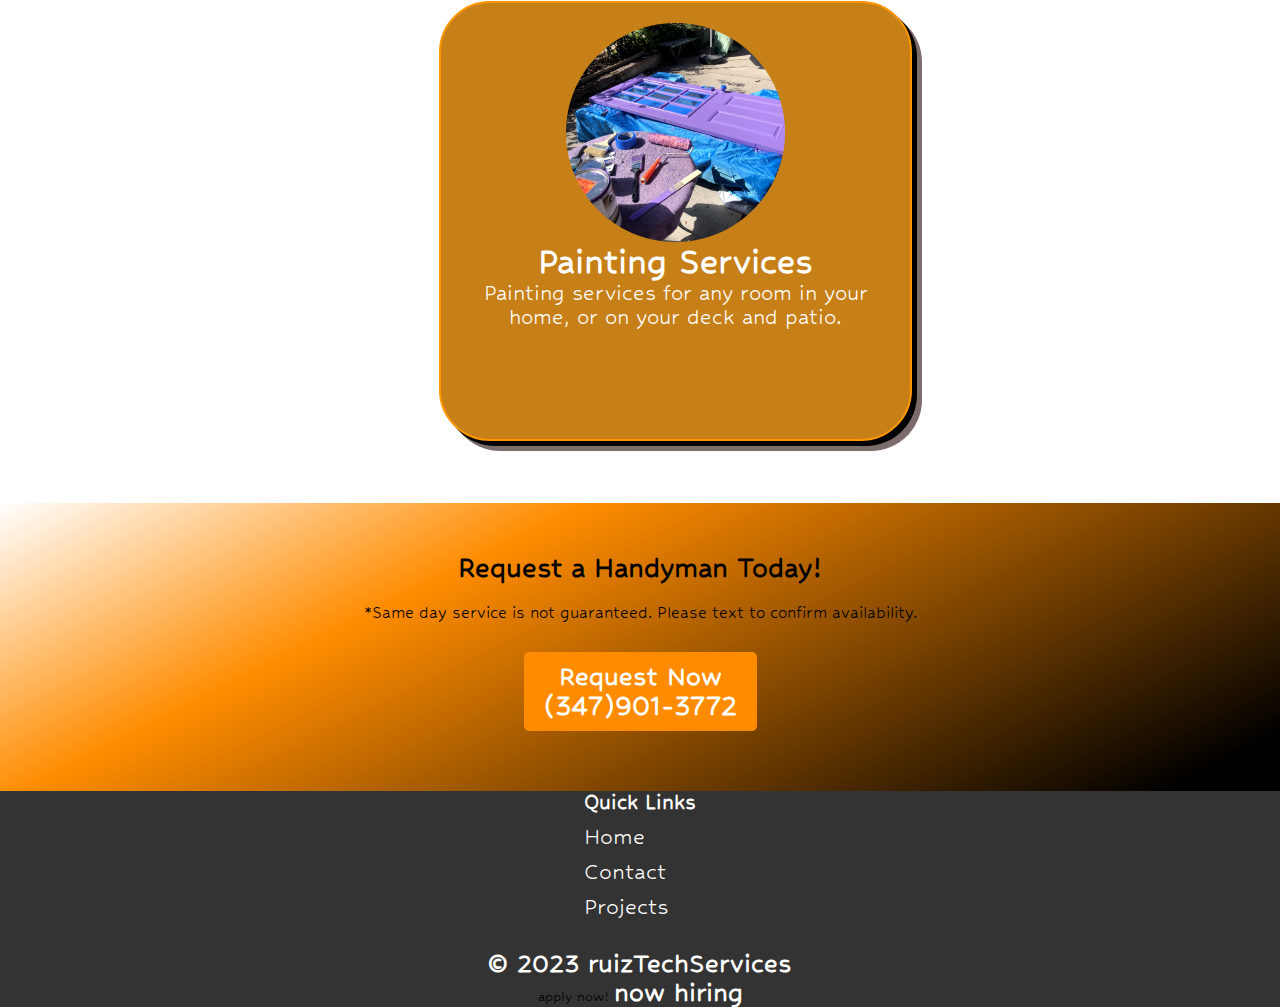
==== commit 315f53f5: "forms" ====
--- a/index.html
+++ b/index.html
@@ -21,7 +21,7 @@
                             <a href="/index.html">Home</a>
                         </li>
                         <li class="nav-item">
-                            <a href="#contact">Contact</a>
+                            <a href="/contact.html">Contact</a>
                         </li>
                         <li class="nav-item">
                             <a href="/projects.html">Projects</a>
@@ -34,9 +34,29 @@
                     </div>
                 </nav>
             </header> 
-        <button>
-            <a href="#">Request Now</a>
-        </button>
+            <button id="openModal">
+                <a href="#">Request Now</a>
+            </button>
+            <div id="modal" class="modal">
+                <div class="modal-content">
+                    <span class="close">&times;</span>
+                    <form id="requestForm">
+                        <label for="name">Name:</label>
+                        <input type="text" id="name" name="name" required>
+                        
+                        <label for="email">Email:</label>
+                        <input type="email" id="email" name="email" required>
+
+                        <label for="phone">Phone:</label>
+                        <input type="phone" id="phone" name="phone" required>
+                        
+                        <label for="message">Message:</label>
+                        <textarea id="message" name="message" required></textarea>
+                        
+                        <button type="submit">Submit</button>
+                    </form>
+                </div>
+            </div>
         </div>
         <div class="div2">
             <img src="/images/woodworking.png" alt="handyman working with wood">    
@@ -98,6 +118,7 @@
                 <div class="copyName">
                     <span><a class="" href="http://ruiztechservices.com"> &copy 2023 ruizTechServices</a></span>
                 </div>
+                <div>apply now! <a href="/contact_form.html"> now hiring </a></div>
             </div>
         </div>
     </footer>
@@ -114,5 +135,6 @@
             navMenu.classList.toggle("active");
         }
     </script>
+    <script src="/scripts/modal.js"></script>
 </body>
 </html>--- a/styles/index.css
+++ b/styles/index.css
@@ -114,6 +114,49 @@
   font-size: 30px;
   font-weight: 700;
   color: #ffffff;
+}
+.modal {
+  display: none;
+  position: fixed;
+  z-index: 1;
+  left: 0;
+  top: 0;
+  width: 100%;
+  height: 100%;
+  overflow: auto;
+  background-color: rgba(0, 0, 0, 0.5);
+}
+
+.modal-content {
+  background-color: #ffffff;
+  margin: 15% auto;
+  padding: 20px;
+  border: 3px solid #f49e2e;
+  width: min-content;
+}
+
+.close {
+  color: #aaaaaa;
+  float: right;
+  font-size: 28px;
+  font-weight: bold;
+  cursor: pointer;
+}
+
+.close:hover, .close:focus {
+  color: #000;
+  text-decoration: none;
+  cursor: pointer;
+}
+
+form {
+  display: flex;
+  flex-direction: column;
+  width: min-content;
+}
+
+label, input, textarea, button {
+  margin-bottom: 10px;
 }
 
 .nav-link:hover{
@@ -205,7 +248,7 @@
 }
 
 #ctaButton {
-  background-color: #333;
+  background: rgba(255,140,0,1);
   color: #fff;
   border: none;
   cursor: pointer;
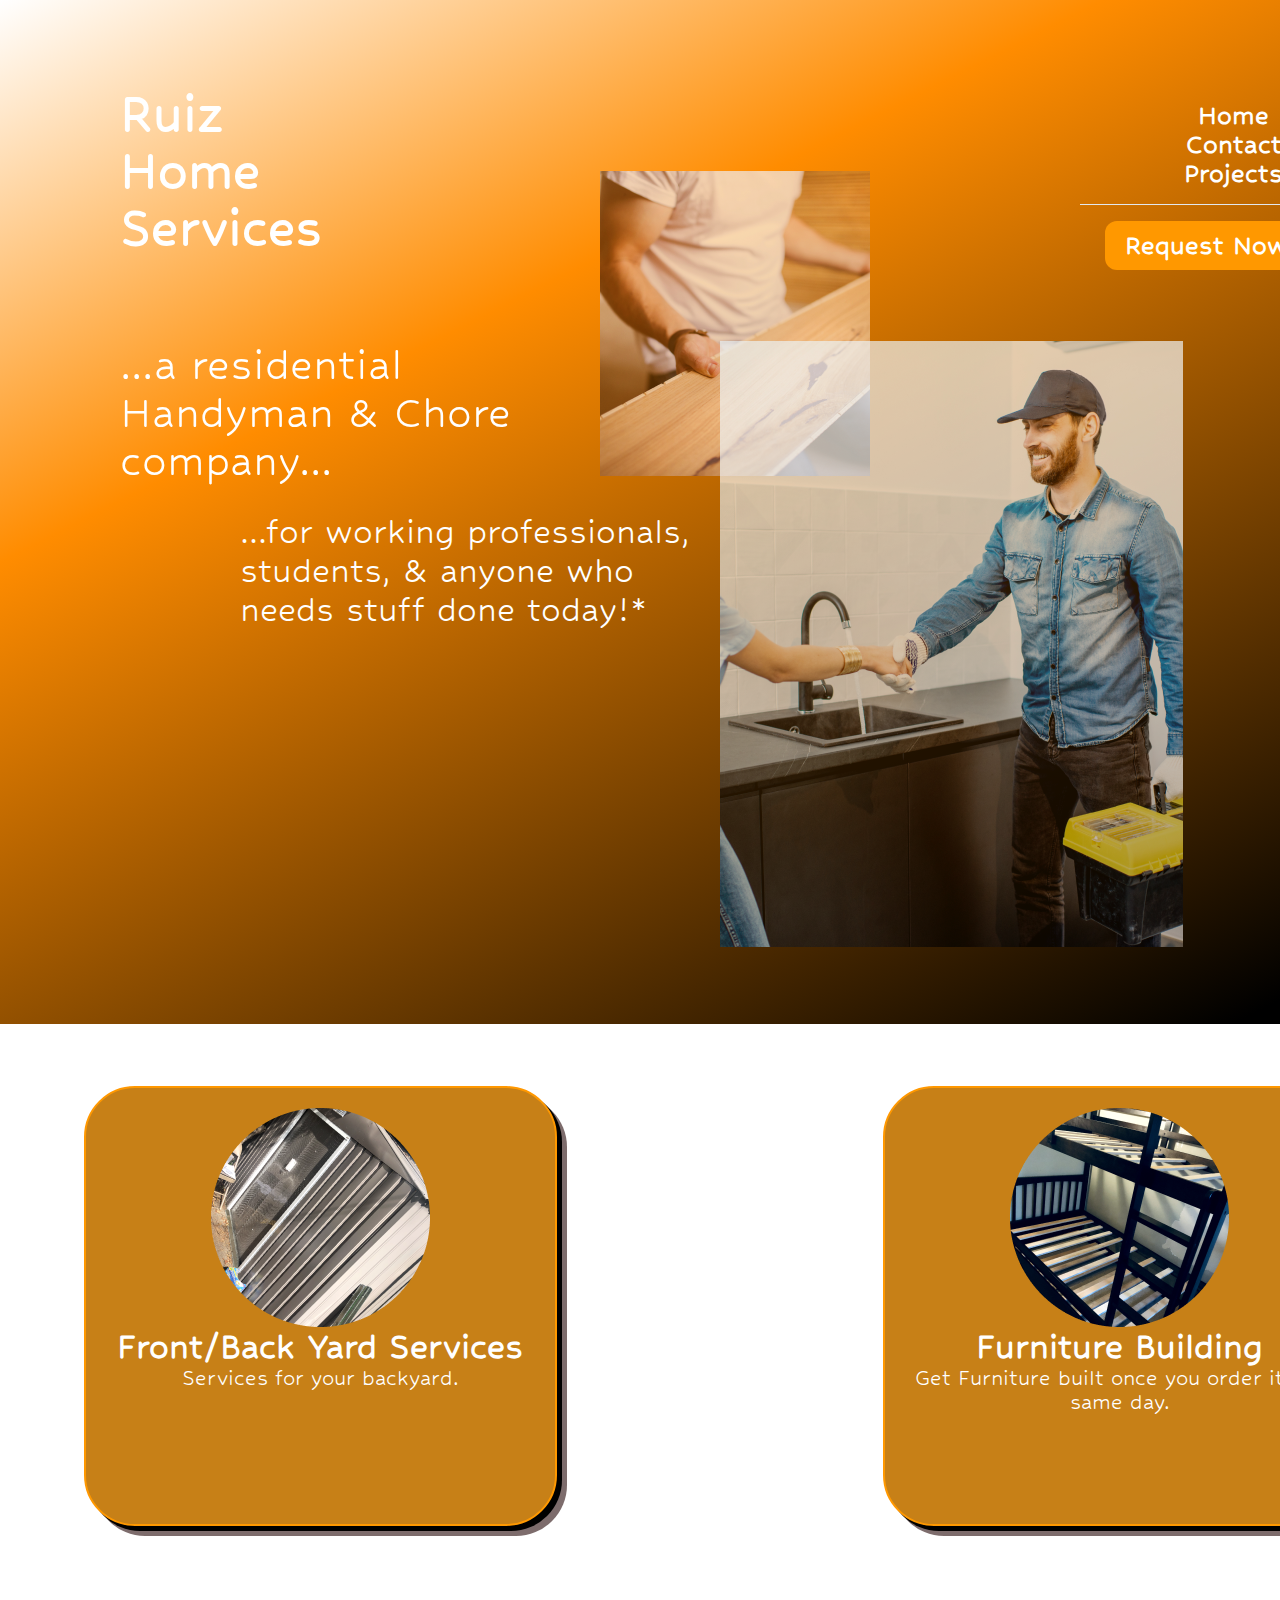
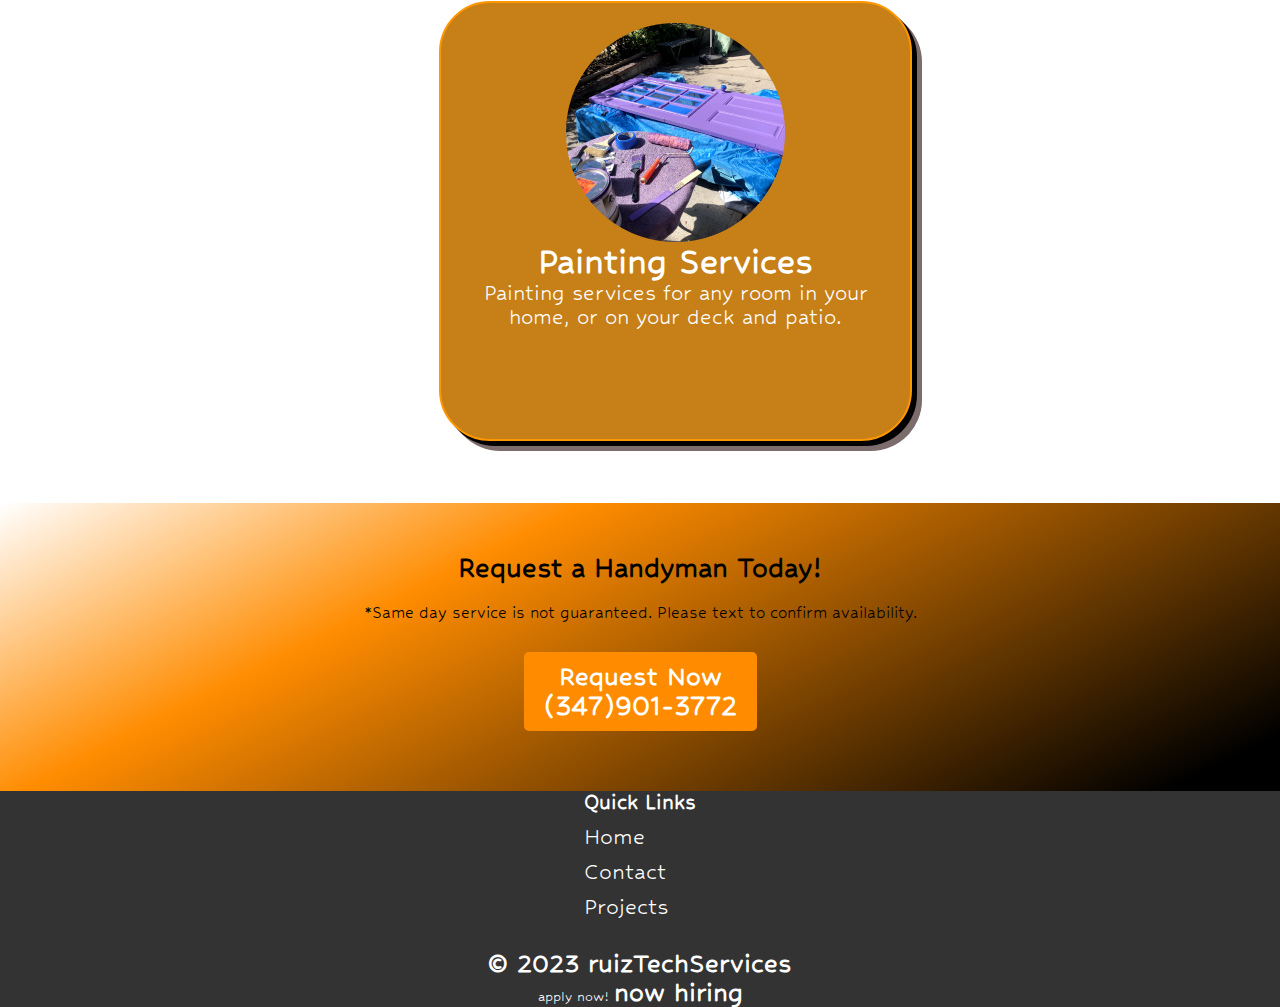
==== commit 6132afc8: "employment employment_application" ====
--- a/index.html
+++ b/index.html
@@ -34,8 +34,8 @@
                     </div>
                 </nav>
             </header> 
-            <button id="openModal">
-                <a href="#">Request Now</a>
+            <button> <!--id="openModal" taken away from here-->
+                <a href="/contact_form.html">Request Now</a>
             </button>
             <div id="modal" class="modal">
                 <div class="modal-content">
@@ -118,7 +118,7 @@
                 <div class="copyName">
                     <span><a class="" href="http://ruiztechservices.com"> &copy 2023 ruizTechServices</a></span>
                 </div>
-                <div>apply now! <a href="/contact_form.html"> now hiring </a></div>
+                <div class="apply">apply now! <a href="/employment_application.html"> now hiring </a></div>
             </div>
         </div>
     </footer>
--- a/styles/index.css
+++ b/styles/index.css
@@ -317,6 +317,9 @@
 
 .copyName a:hover {
   color: rgba(255,140,0,1);
+}
+.apply{
+  color: white;
 }
 
 
@@ -485,5 +488,8 @@
     width: auto;
     padding: 50px 0;
   }  
+  .apply{
+    color: white;
+}
 }
     